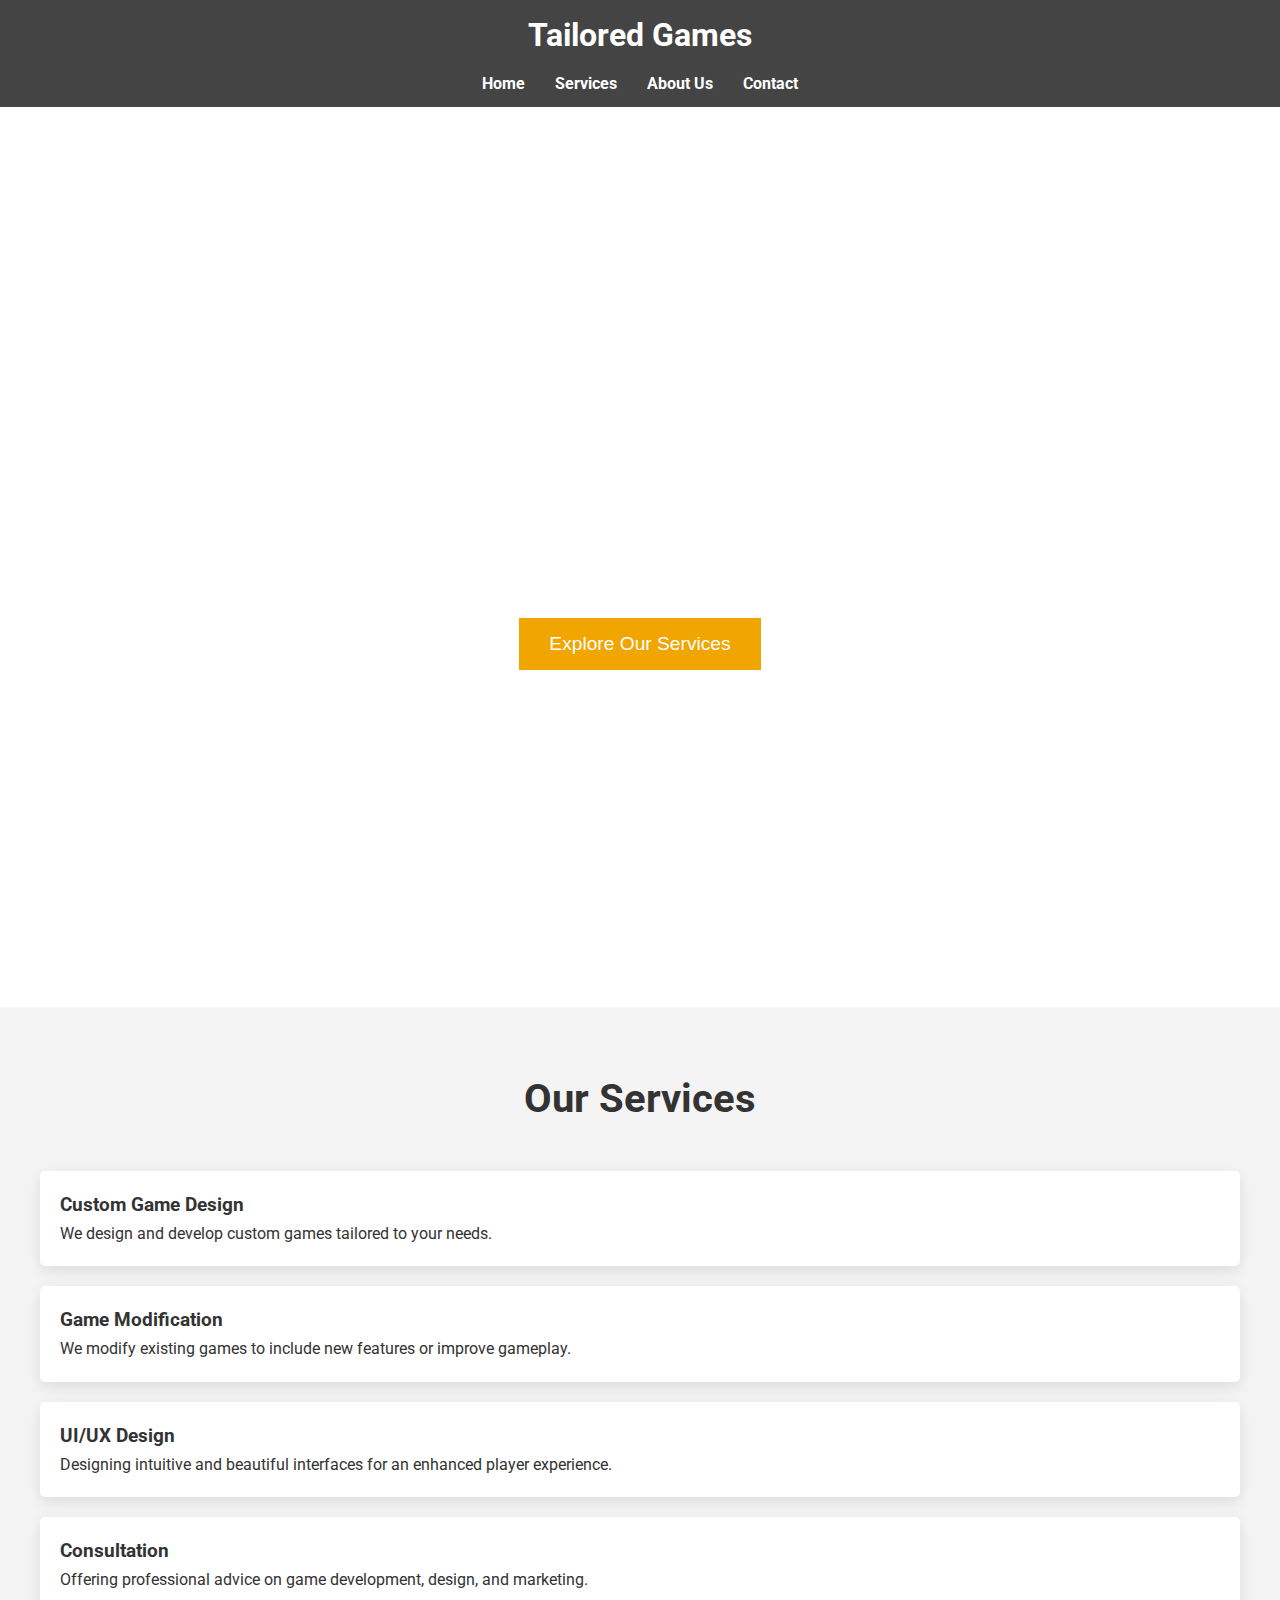
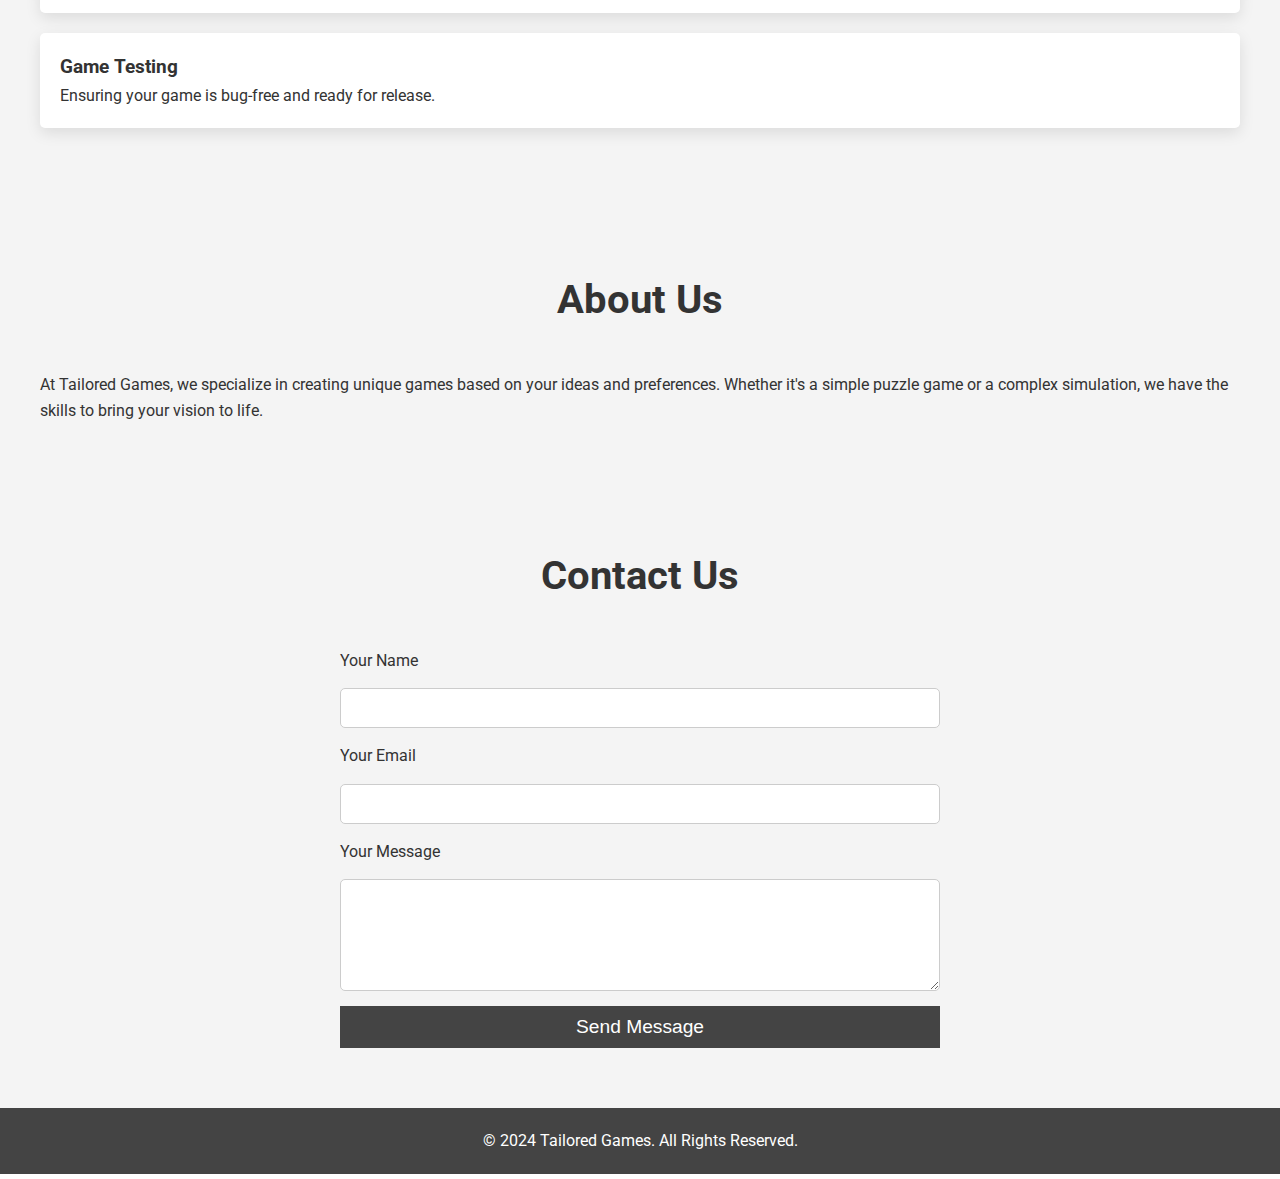
==== index.html @ 9a62a1c0 "Add files via upload" ====
<!DOCTYPE html>
<html lang="en">

<head>
    <meta charset="UTF-8">
    <meta name="viewport" content="width=device-width, initial-scale=1.0">
    <title>Tailored Games - Custom Game Development</title>
    <link rel="stylesheet" href="styles.css">
    <script src="scripts.js" defer></script>
    <link href="https://fonts.googleapis.com/css2?family=Roboto:wght@300;400;700&display=swap" rel="stylesheet">
</head>

<body>
    <header>
        <div class="container">
            <h1>Tailored Games</h1>
            <nav>
                <ul>
                    <li><a href="#home">Home</a></li>
                    <li><a href="#services">Services</a></li>
                    <li><a href="#about">About Us</a></li>
                    <li><a href="#contact">Contact</a></li>
                </ul>
            </nav>
        </div>
    </header>

    <section id="hero">
        <div class="container">
            <h2>We Build Your Dream Games</h2>
            <p>Your ideas, our expertise.</p>
            <button onclick="scrollToSection('services')">Explore Our Services</button>
        </div>
    </section>

    <section id="services" class="section">
        <div class="container">
            <h2>Our Services</h2>
            <div class="service-item">
                <h3>Custom Game Design</h3>
                <p>We design and develop custom games tailored to your needs.</p>
            </div>
            <div class="service-item">
                <h3>Game Modification</h3>
                <p>We modify existing games to include new features or improve gameplay.</p>
            </div>
            <div class="service-item">
                <h3>UI/UX Design</h3>
                <p>Designing intuitive and beautiful interfaces for an enhanced player experience.</p>
            </div>
            <div class="service-item">
                <h3>Consultation</h3>
                <p>Offering professional advice on game development, design, and marketing.</p>
            </div>
            <div class="service-item">
                <h3>Game Testing</h3>
                <p>Ensuring your game is bug-free and ready for release.</p>
            </div>
        </div>
    </section>

    <section id="about" class="section">
        <div class="container">
            <h2>About Us</h2>
            <p>At Tailored Games, we specialize in creating unique games based on your ideas and preferences. Whether it's a simple puzzle game or a complex simulation, we have the skills to bring your vision to life.</p>
        </div>
    </section>

    <section id="contact" class="section">
        <div class="container">
            <h2>Contact Us</h2>
            <form id="contact-form">
                <label for="name">Your Name</label>
                <input type="text" id="name" name="name" required>

                <label for="email">Your Email</label>
                <input type="email" id="email" name="email" required>

                <label for="message">Your Message</label>
                <textarea id="message" name="message" rows="5" required></textarea>

                <button type="submit">Send Message</button>
            </form>
        </div>
    </section>

    <footer>
        <div class="container">
            <p>&copy; 2024 Tailored Games. All Rights Reserved.</p>
        </div>
    </footer>

</body>

</html>
---- styles.css ----
* {
    margin: 0;
    padding: 0;
    box-sizing: border-box;
}

body {
    font-family: 'Roboto', sans-serif;
    line-height: 1.6;
    color: #333;
}

header {
    background-color: #444;
    color: white;
    padding: 10px 0;
    text-align: center;
}

header h1 {
    margin-bottom: 10px;
}

header nav ul {
    list-style: none;
    display: flex;
    justify-content: center;
}

header nav ul li {
    margin: 0 15px;
}

header nav ul li a {
    color: white;
    text-decoration: none;
    font-weight: bold;
    transition: color 0.3s;
}

header nav ul li a:hover {
    color: #f0a500;
}

#hero {
    background-image: url('hero-bg.jpg');
    background-size: cover;
    background-position: center;
    height: 100vh;
    display: flex;
    align-items: center;
    justify-content: center;
    text-align: center;
    color: white;
    padding: 20px;
}

#hero h2 {
    font-size: 3rem;
}

#hero p {
    font-size: 1.5rem;
    margin: 20px 0;
}

#hero button {
    background-color: #f0a500;
    color: white;
    border: none;
    padding: 15px 30px;
    font-size: 1.2rem;
    cursor: pointer;
    transition: background-color 0.3s;
}

#hero button:hover {
    background-color: #e09000;
}

.section {
    padding: 60px 20px;
    background-color: #f4f4f4;
}

.container {
    max-width: 1200px;
    margin: 0 auto;
}

h2 {
    font-size: 2.5rem;
    text-align: center;
    margin-bottom: 40px;
}

.service-item {
    background-color: white;
    padding: 20px;
    margin: 20px 0;
    border-radius: 5px;
    box-shadow: 0 5px 15px rgba(0, 0, 0, 0.1);
}

form {
    display: flex;
    flex-direction: column;
    gap: 15px;
    max-width: 600px;
    margin: 0 auto;
}

input, textarea {
    padding: 10px;
    font-size: 1rem;
    border: 1px solid #ccc;
    border-radius: 5px;
}

button {
    padding: 10px;
    background-color: #444;
    color: white;
    border: none;
    font-size: 1.2rem;
    cursor: pointer;
}

button:hover {
    background-color: #333;
}

footer {
    background-color: #444;
    color: white;
    text-align: center;
    padding: 20px 0;
}

footer p {
    margin: 0;
}
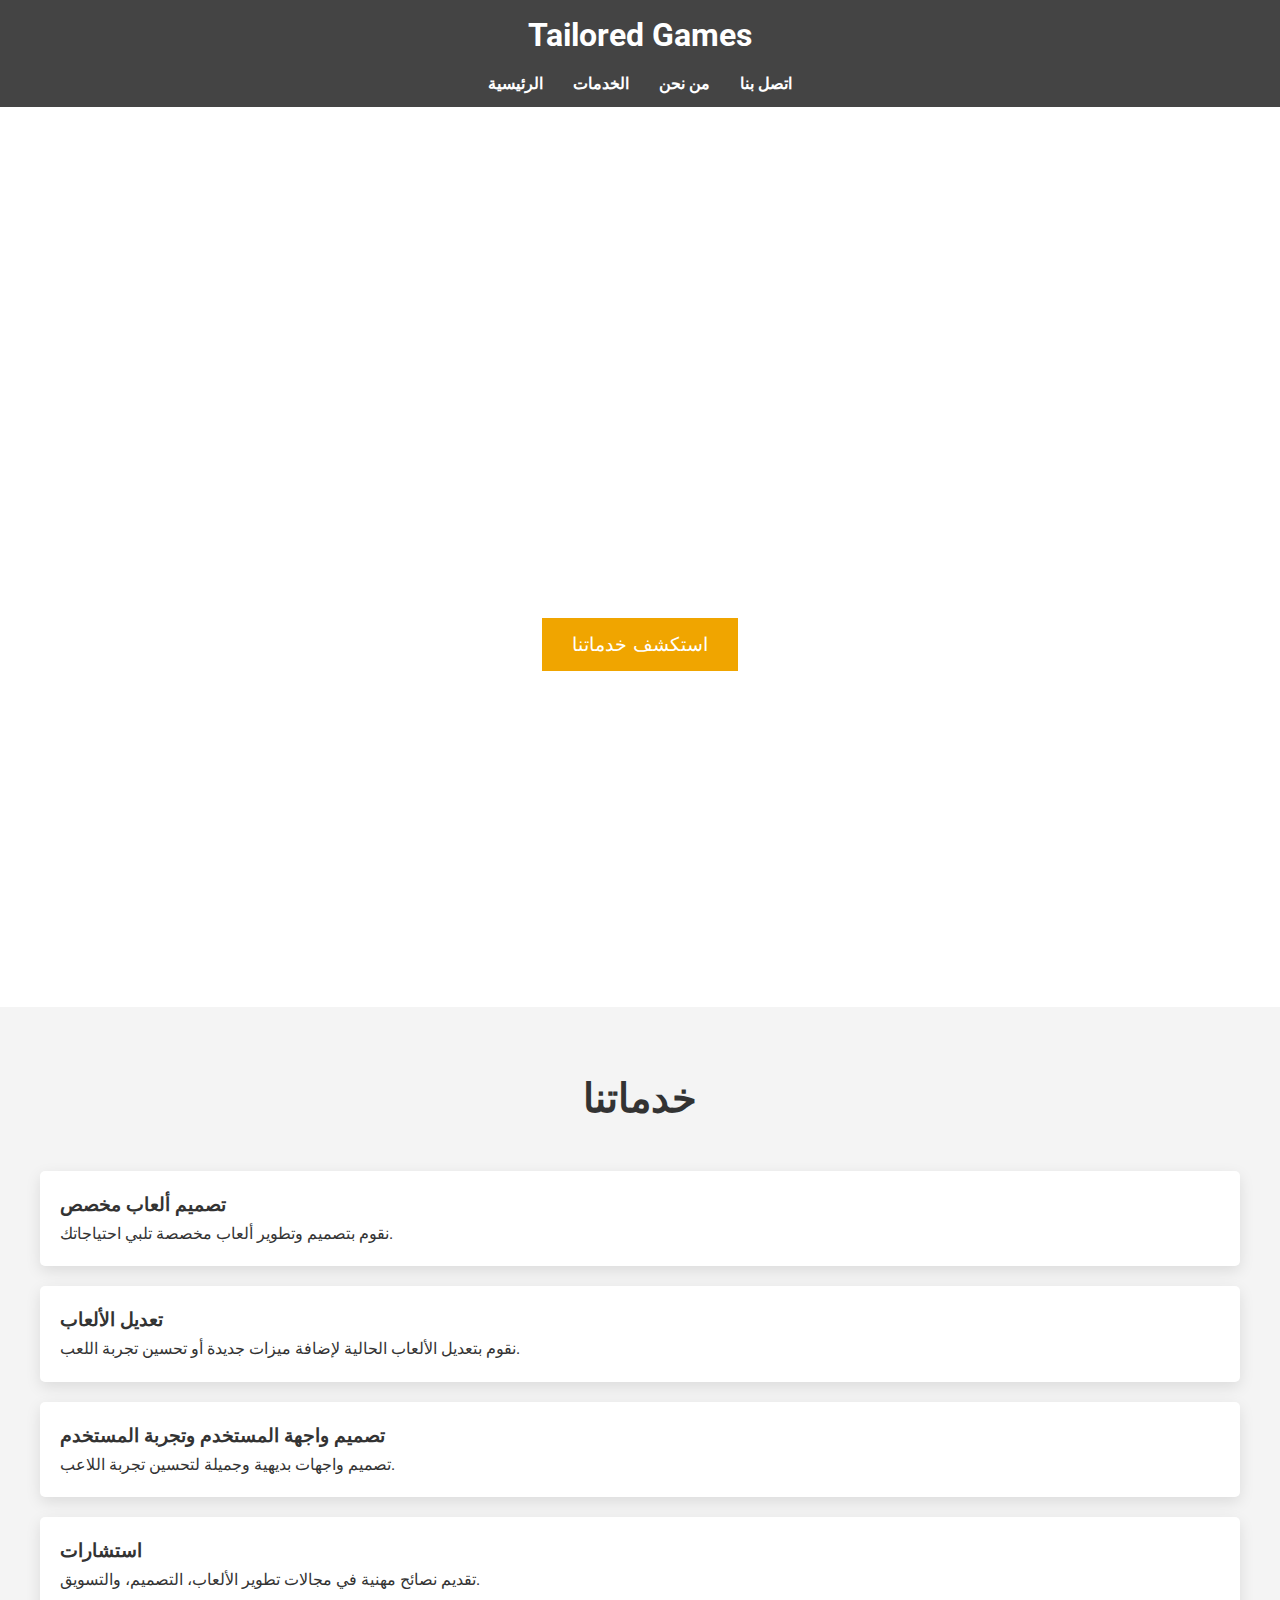
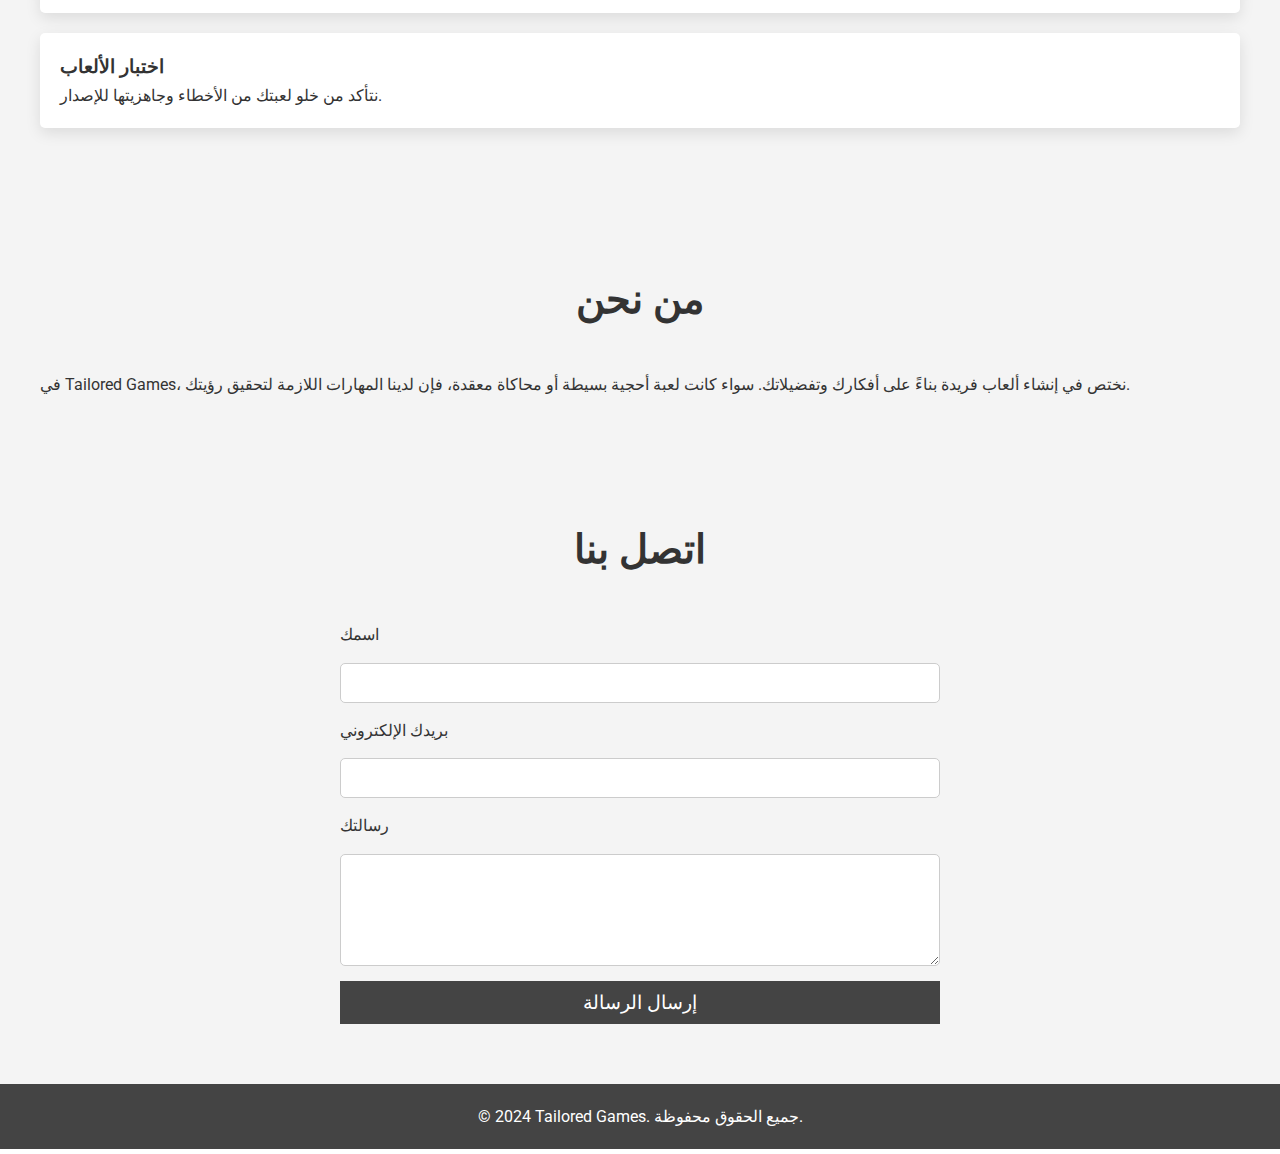
==== commit a1dfa8c7: "index.html" ====
--- a/index.html
+++ b/index.html
@@ -1,10 +1,10 @@
 <!DOCTYPE html>
-<html lang="en">
+<html lang="ar">
 
 <head>
     <meta charset="UTF-8">
     <meta name="viewport" content="width=device-width, initial-scale=1.0">
-    <title>Tailored Games - Custom Game Development</title>
+    <title>Tailored Games - تطوير الألعاب المخصصة</title>
     <link rel="stylesheet" href="styles.css">
     <script src="scripts.js" defer></script>
     <link href="https://fonts.googleapis.com/css2?family=Roboto:wght@300;400;700&display=swap" rel="stylesheet">
@@ -16,10 +16,10 @@
             <h1>Tailored Games</h1>
             <nav>
                 <ul>
-                    <li><a href="#home">Home</a></li>
-                    <li><a href="#services">Services</a></li>
-                    <li><a href="#about">About Us</a></li>
-                    <li><a href="#contact">Contact</a></li>
+                    <li><a href="#home">الرئيسية</a></li>
+                    <li><a href="#services">الخدمات</a></li>
+                    <li><a href="#about">من نحن</a></li>
+                    <li><a href="#contact">اتصل بنا</a></li>
                 </ul>
             </nav>
         </div>
@@ -27,69 +27,70 @@
 
     <section id="hero">
         <div class="container">
-            <h2>We Build Your Dream Games</h2>
-            <p>Your ideas, our expertise.</p>
-            <button onclick="scrollToSection('services')">Explore Our Services</button>
+            <h2>نحن نبني ألعاب أحلامك</h2>
+            <p>أفكارك، خبرتنا.</p>
+            <button onclick="scrollToSection('services')">استكشف خدماتنا</button>
         </div>
     </section>
 
     <section id="services" class="section">
         <div class="container">
-            <h2>Our Services</h2>
+            <h2>خدماتنا</h2>
             <div class="service-item">
-                <h3>Custom Game Design</h3>
-                <p>We design and develop custom games tailored to your needs.</p>
+                <h3>تصميم ألعاب مخصص</h3>
+                <p>نقوم بتصميم وتطوير ألعاب مخصصة تلبي احتياجاتك.</p>
             </div>
             <div class="service-item">
-                <h3>Game Modification</h3>
-                <p>We modify existing games to include new features or improve gameplay.</p>
+                <h3>تعديل الألعاب</h3>
+                <p>نقوم بتعديل الألعاب الحالية لإضافة ميزات جديدة أو تحسين تجربة اللعب.</p>
             </div>
             <div class="service-item">
-                <h3>UI/UX Design</h3>
-                <p>Designing intuitive and beautiful interfaces for an enhanced player experience.</p>
+                <h3>تصميم واجهة المستخدم وتجربة المستخدم</h3>
+                <p>تصميم واجهات بديهية وجميلة لتحسين تجربة اللاعب.</p>
             </div>
             <div class="service-item">
-                <h3>Consultation</h3>
-                <p>Offering professional advice on game development, design, and marketing.</p>
+                <h3>استشارات</h3>
+                <p>تقديم نصائح مهنية في مجالات تطوير الألعاب، التصميم، والتسويق.</p>
             </div>
             <div class="service-item">
-                <h3>Game Testing</h3>
-                <p>Ensuring your game is bug-free and ready for release.</p>
+                <h3>اختبار الألعاب</h3>
+                <p>نتأكد من خلو لعبتك من الأخطاء وجاهزيتها للإصدار.</p>
             </div>
         </div>
     </section>
 
     <section id="about" class="section">
         <div class="container">
-            <h2>About Us</h2>
-            <p>At Tailored Games, we specialize in creating unique games based on your ideas and preferences. Whether it's a simple puzzle game or a complex simulation, we have the skills to bring your vision to life.</p>
+            <h2>من نحن</h2>
+            <p>في Tailored Games، نختص في إنشاء ألعاب فريدة بناءً على أفكارك وتفضيلاتك. سواء كانت لعبة أحجية بسيطة أو محاكاة معقدة، فإن لدينا المهارات اللازمة لتحقيق رؤيتك.</p>
         </div>
     </section>
 
     <section id="contact" class="section">
         <div class="container">
-            <h2>Contact Us</h2>
+            <h2>اتصل بنا</h2>
             <form id="contact-form">
-                <label for="name">Your Name</label>
+                <label for="name">اسمك</label>
                 <input type="text" id="name" name="name" required>
 
-                <label for="email">Your Email</label>
+                <label for="email">بريدك الإلكتروني</label>
                 <input type="email" id="email" name="email" required>
 
-                <label for="message">Your Message</label>
+                <label for="message">رسالتك</label>
                 <textarea id="message" name="message" rows="5" required></textarea>
 
-                <button type="submit">Send Message</button>
+                <button type="submit">إرسال الرسالة</button>
             </form>
         </div>
     </section>
 
     <footer>
         <div class="container">
-            <p>&copy; 2024 Tailored Games. All Rights Reserved.</p>
+            <p>&copy; 2024 Tailored Games. جميع الحقوق محفوظة.</p>
         </div>
     </footer>
 
 </body>
 
-</html>
+        </html>
+        
